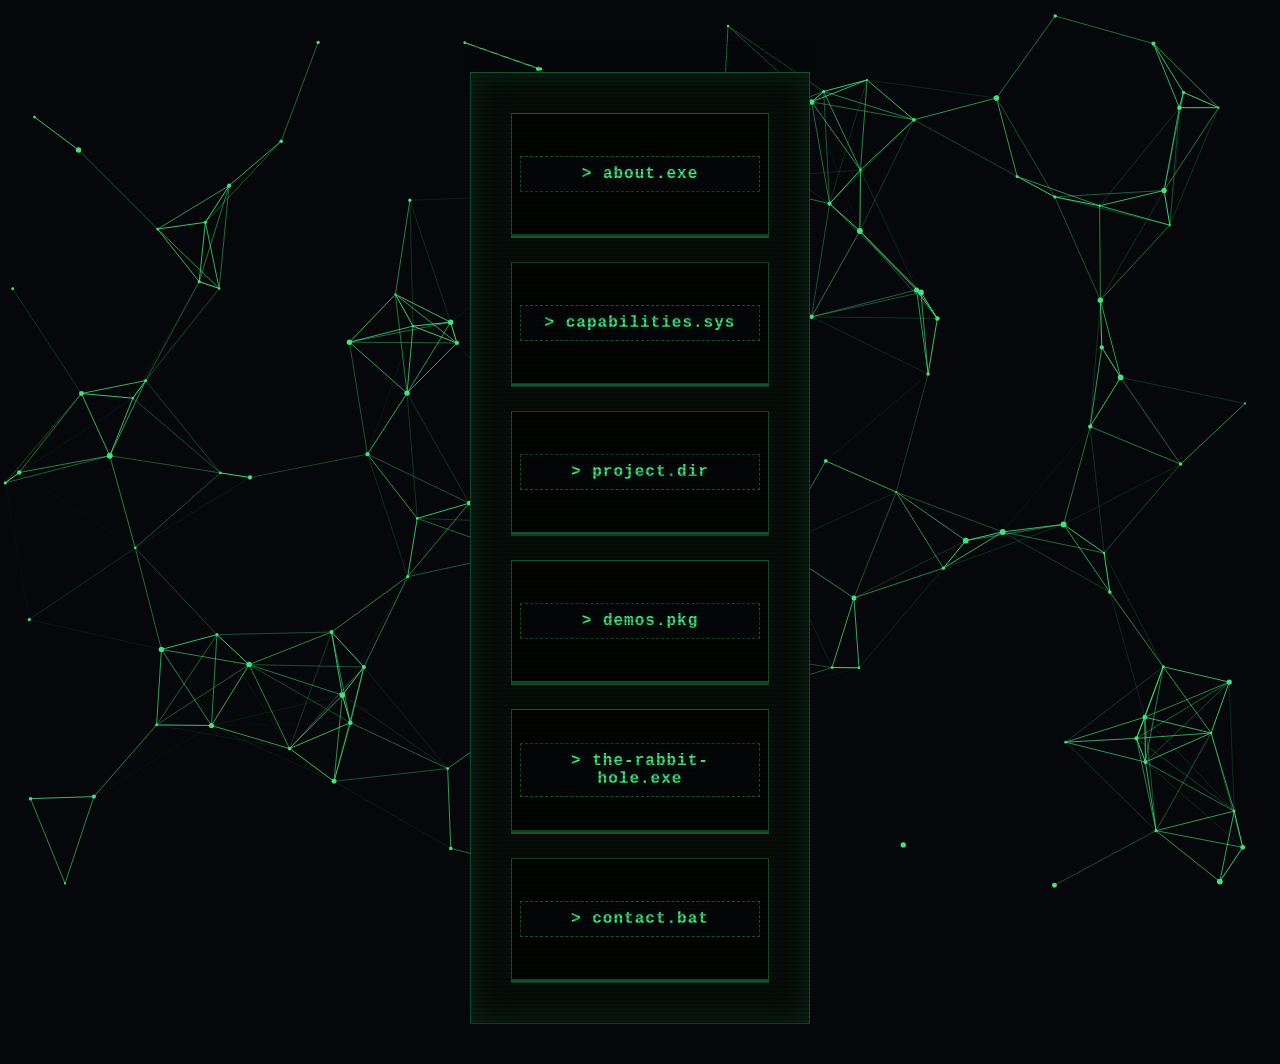
==== index.html @ 36d02bde "add demos + template bones" ====
<!doctype html>
<html lang="en">
  <head>
    <meta charset="UTF-8" />
    <meta name="viewport" content="width=device-width, initial-scale=1.0" />
    <title>2nd Nature Studios</title>
    <link rel="stylesheet" href="style.css" />
  </head>

  <body>
    <!-- ROOM 1: The Landing Page -->
    <canvas id="star-matrix"></canvas>
    <main id="landing-page">
      <section class="apothecary-cabinet" id="main-cabinet">
        <!-- Drawer 1: About -->
        <div
          class="cabinet-drawer"
          data-action="terminal"
          data-original-text="> about.exe"
        >
          <div class="brass-pull">
            <span class="terminal-label">> about.exe</span>
          </div>
        </div>

        <!-- Drawer 2: Skills -->
        <div
          class="cabinet-drawer"
          data-action="terminal"
          data-original-text="> capabilities.sys"
        >
          <div class="brass-pull">
            <span class="terminal-label">> capabilities.sys</span>
          </div>
        </div>

        <!-- Drawer 3: Projects -->
        <div
          class="cabinet-drawer"
          data-action="terminal"
          data-original-text="> projects.dir"
        >
          <div class="brass-pull">
            <span class="terminal-label">> project.dir</span>
          </div>
        </div>

        <!-- Drawer 4: Demos & Templates -->
         <div
          class="cabinet-drawer"
          data-action="terminal"
          data-original-text="> demos.pkg"
        >
          <div class="brass-pull">
            <span class="terminal-label">> demos.pkg</span>
          </div>
        </div>


        <!-- Drawer 5: TRH -->
        <div
          class="cabinet-drawer"
          data-action="enter-hole"
          data-original-text="> the-rabbit-hole.exe"
        >
          <div class="brass-pull">
            <span class="terminal-label">> the-rabbit-hole.exe</span>
          </div>
        </div>

        <!-- Drawer 6: Contact & Resume -->
        <div
          class="cabinet-drawer"
          data-action="terminal"
          data-original-text="> contact.bat"
        >
          <div class="brass-pull">
            <span class="terminal-label">> contact.bat</span>
          </div>
        </div>
      </section>

      <section id="terminal-display" class="hidden">
        <div class="terminal-header">
          <span id="terminal-title">_</span>
          <button id="close-terminal" class="util-btn">✕ Close</button>
        </div>
        <div class="terminal-body" id="terminal-content"></div>
      </section>
    </main>

    <!-- ROOM 2: TRH -->
   <div id="rabbit-hole-app" class="hidden">
  <div class="container">

    <header>
      <h1>The Rabbit Hole</h1>
      <p>Documenting descents into the known and unknown.</p>
      <div class="file-controls">
        <button id="sort-btn" class="util-btn">Sort: Newest First</button>
        <button id="exit-hole-btn" class="util-btn" style="margin-left: 1rem"><< Return to Nature</button>
      </div>
    </header>

    <hr class="dotted-line" />
    <div id="top-tags-container" class="top-tags-wrapper"></div>

    <!-- READ-ONLY CONTROLS -->
    <section class="view-controls">
      <div class="depth-selector">
        <label for="depth">DEPTH LEVEL</label>
        <input type="range" id="depth" min="1" max="5" value="1" oninput="document.getElementById('depth-display').innerText = this.value" />
        <span id="depth-display" style="color: var(--accent); font-weight: bold">1</span>
      </div>
    </section>

    <!-- ANECDOTE SIDEBAR (SCRATCHPAD) -->
    <div id="anecdote-sidebar" class="sidebar">
      <div class="crt-image-container">
        <img src="Images/Whiterabbit.watch-copy.webp" alt="White Rabbit" class="crt-image" />
      </div>
      <div class="sidebar-header">
        <h2 id="sidebar-title">Anecdote</h2>
        <button onclick="closeSidebar()" class="close-btn">✕</button>
      </div>
      <div class="sidebar-body">
        <textarea id="sidebar-content" placeholder="Why is a raven like a writing-desk?"></textarea>
        <button id="save-anecdote-btn" class="util-btn">Save Changes</button>
      </div>
    </div>
    <div id="sidebar-overlay" onclick="closeSidebar()"></div>

    <!-- SEARCH & FILTER -->
    <div class="search-console">
      <span class="prompt-symbol">Search me</span>
      <input type="text" id="curiositySearch" placeholder="Why is a raven like a writing desk?" autocomplete="off" />
    </div>

    <section class="filter-section">
      <input type="text" id="tag-filter" placeholder="Filter by tag (e.g, physics, stars, artificial intelligence)..." />
    </section>

    <!-- OUTPUT LEDGER -->
    <section id="journal-output" class="journal-list">
      <!-- Entries render here -->
    </section>

  </div> <!-- Closes container -->
</div> <!-- Closes rabbit-hole-app -->

      <!-- The Ambient Drawer Cue -->
      <audio
        id="drawer-sound"
        src="Audio/synth-swell.mp3"
        preload="auto"
      ></audio>
      <script src="script.js"></script>
    </div>
    <script data-name="BMC-Widget" data-cfasync="false" src="https://cdnjs.buymeacoffee.com/1.0.0/widget.prod.min.js" data-id="DynamoKai" data-description="Support me on Buy me a coffee!" data-message="Using something made by me? Buy me a coffee, yeah?" data-color="#40DCA5" data-position="Right" data-x_margin="18" data-y_margin="18"></script>
  </body>
</html>
---- style.css ----
:root {
  --bg-color: #05070a; /* Pitch black obsidian */
  --card-bg: #070d0a;
  --text-primary: #4ade80; /* The classic terminal lime/phosphor green */
  --accent: #c084fc; /* Glowing neon green for headers & active links */
  --border: #14532d; /* Matrix-style dark green border */
  --glow: rgba(74, 222, 128, 0.25);
}

body {
  background-color: var(--bg-color);
  color: var(--text-primary);
  font-family: "Courier New", Courier, monospace;
  text-shadow: 0 0 2px var(--glow);
  display: flex;
  justify-content: center;
  padding: 2rem;
}

.container {
  max-width: 900px;
  width: 100%;
  background-color: #022c22;
  border: 1px solid var(--border);
  box-shadow: 0 0 20px rgba(20, 83, 45, 0.2);
  padding: 1.5rem;
  border-radius: 4px;
}

/* Make the inputs look like a terminal */
input,
textarea {
  background: #020402;
  border: 1px solid var(--border);
  border-left: 4px solid var(--border); /*   Drawer edge look  */
  color: var(--text-primary);
  padding: 0.85rem;
  /* border-radius: 2px;   MIGHT NOT NEED THIS */
  font-family: inherit;
  outline: none;
  transition: all 0.3s;
}

input:focus,
textarea:focus {
  border-color: var(--accent);
  border-left-color: var(--accent);
  box-shadow: 0 0 10px rgba(192, 132, 252, 0.2);
  /* box-shadow: 0 0 8px var(--glow); previous box shadow */
}

header {
  text-align: center;
  margin-bottom: 2.5rem;
  border-bottom: 2px dashed var(--border);
  padding-bottom: 1.5rem;
}

h1 {
  color: var(--text-primary);
  letter-spacing: 2px;
  text-transform: uppercase;
  text-shadow: 0 0 8px var(--text-primary);
}

h1::after {
  content: "_"; /* Unicode for a solid block cursor, use "_" if you want underscore instead \2588 */
  color: var(--accent);
  margin-left: 8px;
  animation: blink 1s step-end infinite;
  text-shadow: 0 0 8px var(--accent);
}

@keyframes blink {
  0%,
  100% {
    opacity: 1;
  }
  50% {
    opacity: 0;
  }
}

header p {
  color: #64748b;
  font-style: italic;

  /* Data Entry Cabinet */
}
.entry-form {
  display: flex;
  flex-direction: column;
  gap: 1.5rem;
  background: var(--card-bg);
  padding: 2.5rem;
  /* border-radius: 8px; MIGHT NOT NEED THIS */
  border: 1px solid var(--border);
  box-shadow: inset 0 0 20px rgba(20, 83, 45, 0.3); /*  INNER DEPTH  */
}

button {
  background: transparent;
  color: var(--text-primary);
  border: 1px solid var(--text-primary);
  padding: 0.75rem;
  font-weight: bold;
  cursor: pointer;
  /* border-radius: 2px; MAY NOT NEED THIS*/
  text-transform: uppercase;
  letter-spacing: 1px;
  transition: all 0.2s;
}

button:hover {
  background: var(--text-primary);
  color: var(--bg-color);
  box-shadow: 0 0 15px var(--glow);
}

/* DEPTH SLIDER STYLING */
.depth-selector {
  display: flex;
  align-items: center;
  gap: 1rem;
  padding: 0.5rem 0;
}

.depth-selector label {
  color: #64748b;
  font-size: 0.8rem;
  letter-spacing: 1px;
}

#depth {
  accent-color: var(--accent);
  flex-grow: 1;
  cursor: pointer;
}

/* Container for the search terminal */
.search-console {
  background-color: #0c0c0c;
  border: 2px solid #33ff00;
  padding: 12px;
  font-family: "Courier New", Courier, monospace;
  display: flex;
  align-items: center;
  box-shadow: 0 0 10px rgba(51, 255, 0, 0.2);
  margin-bottom: 20px;

  /* Subtle CRT Flicker */
  animation: crt-flicker 0.15s infinite alternate;
}

/* The terminal prompt text */
.prompt-symbol {
  color: #33ff00;
  margin-right: 10px;
  font-weight: bold;
}

/* The ACTUAL search input field */
#curiositySearch {
  background: transparent;
  border: none;
  color: #33ff00;
  font-family: inherit;
  font-size: 1rem;
  outline: none;
  flex-grow: 1;
}

/* Styling the placeholder text */
#curiositySearch::placeholder {
  color: #1a8000;
  opacity: 0.2;
}

/*keyframes for the flicker effect */
@keyframes crt-flicker {
  0% {
    opacity: 0.95;
  }
  100% {
    opacity: 1;
  }
}

/* Terminal Search Highlight */
.search-highlight {
  background-color: #33ff00; /* Neon green background */
  color: #0c0c0c; /* Dark text */
  border-radius: 2px;
  padding: 0 2px;
  box-shadow: 0 0 5px #33ff00; /* Subtle glowing edge */
  font-weight: bold;
}

/*            RENDERED JOURNAL ENTRIES (THE ARCHIVES)          */
.journal-entry {
  background: var(--card-bg);
  padding: 1.5rem;
  margin-top: 1.5rem;
  border: 1px solid var(--border);
  border-top: 2px solid var(--accent);
  position: relative;
  /* border-radius: 4px; LEAVING THIS OUT FOR NOW */
}

.journal-entry h3 {
  margin-top: 0.5rem 0;
  color: var(--text-primary);
}

.journal-entry small {
  color: #64748b;
}

.button-group {
  display: flex;
  justify-content: flex-start;
  gap: 15px;
  margin-top: 1rem;
}

.secondary-btn {
  color: #ef4444;
  border-color: #ef4444;
}

.secondary-btn:hover {
  background: #ef4444;
  color: var(--bg-color);
  box-shadow: 0 0 15px rgba(239, 68, 68, 0.4);
}

/* Container for Edit and Delete buttons */
.entry-actions {
  position: absolute;
  top: 10px;
  right: 15px;
  display: flex;
  gap: 15px;
}

/* Base style for individual actions */
.delete-btn,
.edit-btn {
  background: none;
  border: none;
  font-size: 0.8rem;
  padding: 0;
  text-transform: uppercase;
  letter-spacing: 0.5px;
}

.delete-btn {
  color: #64748b;
}

.delete-btn:hover {
  color: #ef4444;
  text-shadow: 0 0 5px #ef4444;
}

.edit-btn {
  color: var(--accent);
}

.edit-btn:hover {
  color: var(--accent);
  text-shadow: 0 0 5px var(--accent);
}

/* Style for the Utility Buttons (Tops) */
.file-controls {
  display: flex;
  justify-content: center;
  gap: 15px;
  /* margin-bottom: 1rem; MIGHT NOT USE THIS */
}

.util-btn {
  /* background: #334155;
  color: #94a3b8;
  border: none;
  cursor: pointer; MIGHT DELETE THIS LATER*/
  padding: 5px 15px;
  font-size: 0.75rem;
  border-radius: dashed;
}

.dotted-line {
  border: none;
  border-top: 2px dotted #33ff00;
  margin: 20px 0;
}

/* Tag container */
.top-tags-wrapper {
  display: flex;
  gap: 10px; /* space between tags */
  margin-bottom: 20px;
  align-items: center;
}

/* Individual tag styling */
.tag-pill.top-tag {
  background-color: #e2e8f0;
  color: #334155;
  padding: 6px 14px;
  border-radius: 20px;
  font-size: 14px;
  font-weight: 600;
  text-transform: capitalize;
  cursor: crosshair;
}

/* Tag Pill Style */
.tag-container {
  display: flex;
  flex-wrap: wrap;
  gap: 8px;
  margin: 12px 0;
}

.tag-pill {
  background: transparent;
  color: #64748b;
  border: 1px solid #64748b;
  padding: 2px 10px;
  /* border-radius: 12px; MIGHT */
  font-size: 0.7rem;
  text-transform: lowercase;
}

.filter-section {
  margin: 3rem 0 1.5rem 0;
}

#tag-filter {
  width: 100%;
  background: transparent;
  border: none;
  border-bottom: 1px dashed var(--border);
  color: var(--accent);
  font-style: italic;
  /* outline: none;
  transition: border-color 0.3s;
  padding: 0.75rem; MIGHT */
}

#tag-filter:focus {
  border-bottom-color: var(--accent);
}

/* This highlights tags that match the filter */
.tag-pill.match {
  background: var(--accent);
  color: var(--bg-color);
  border-color: var(--accent);
  box-shadow: 0 0 8px var(--accent);
}

/*         Anecdote "Curiosity" Style         */
.anecdote-link {
  color: var(--accent);
  text-decoration: none;
  border-bottom: 1px dotted var(--accent);
  cursor: help;
  transition: all 0.2s;
  text-shadow: 0 0 5px rgba(192, 132, 252, 0.5);
}

.anecdote-link:hover {
  color: #ffffff;
  background: rgba(192, 132, 252, 0.15);
}

/* Sidebar Styling */
.sidebar {
  position: fixed;
  top: 0;
  right: -450px; /* hidden */
  width: 400px;
  height: 100%;
  background: #040806;
  border-left: 2px solid var(--accent);
  box-shadow: -10px 0 30px rgba(192, 132, 252, 0.15);
  z-index: 1000;
  transition: right 0.4s cubic-bezier(0.16, 1, 0.3, 1);
  padding: 2.5rem;
  display: flex;
  flex-direction: column;
}

/* The White Rabbit */
.crt-image-container {
  position: relative;
  width: 260px;
  margin: 0 auto 1.5rem auto; /* centers the image */
  border: 1px solid var(--border);
  box-shadow: 0 0 15px var(--glow);
}

.crt-image {
  display: block;
  width: 100%;
  height: auto;
  /* grayscale strips color....Sepia + Hue Rotate forces it to neon green */
  filter: invert(1) grayscale(100%) sepia(100%) hue-rotate(80deg) saturate(200%)
    contrast(1.5);
  opacity: 0.85;
  animation: hologram-glitch 4s infinite linear;
}

/* =============================================================================
=========================HOLOGRAM GLITCH ANIMATION==============================
============================================================================= */

@keyframes hologram-glitch {
  0%,
  100% {
    opacity: 0.85;
    filter: invert(1) grayscale(100%) sepia(100%) hue-rotate(80deg)
      saturate(200%) contrast(1.5);
    transform: translate(0, 0);
  }
  34% {
    opacity: 0.85;
  }
  /* Glitch 1: Sharp opacity drop and contrast spike */
  35% {
    opacity: 0.3;
    filter: invert(1) grayscale(100%) sepia(100%) hue-rotate(80deg)
      saturate(400%) contrast(2.5);
  }
  36% {
    opacity: 0.85;
  }

  69% {
    opacity: 0.85;
  }
  /* Glitch 2: Slight physical jitter and dimming */
  70% {
    opacity: 0.5;
    transform: translate(2px, -1px);
  }
  71% {
    opacity: 0.85;
    transform: translate(0, 0);
  }

  89% {
    opacity: 0.85;
  }
  /* Glitch 3: Quick double-flicker */
  90% {
    opacity: 0.4;
  }
  91% {
    opacity: 0.85;
  }
  92% {
    opacity: 0.4;
  }
  93% {
    opacity: 0.85;
  }
}

/* The  Scanline Effect */
.crt-image-container::after {
  content: "";
  position: absolute;
  top: 0;
  left: 0;
  right: 0;
  bottom: 0;
  background: repeating-linear-gradient(
    to bottom,
    transparent 0px,
    transparent 2px,
    rgba(5, 7, 10, 0.4) 3px,
    rgba(5, 7, 10, 0.4) 4px
  );
  pointer-events: none; /* allows you to click through overlay */
}

.sidebar.active {
  right: 0;
}

.sidebar-header {
  display: flex;
  justify-content: space-between;
  align-items: center;
  margin-bottom: 2rem;
  border-bottom: 1px dashed var(--accent);
  padding-bottom: 1rem;
}

#sidebar-title {
  color: var(--accent);
  margin: 0;
  font-size: 1.2rem;
  text-transform: uppercase;
}

#sidebar-content {
  flex-grow: 1;
  background: transparent;
  border: none;
  color: var(--text-primary);
  resize: none;
  line-height: 1.6;
  width: 100%;
  height: 300px;
  margin-bottom: 1rem;
}

/* Overlay that dims background */
#sidebar-overlay {
  position: fixed;
  top: 0;
  left: 0;
  width: 100%;
  height: 100%;
  background: rgba(0, 0, 0, 0.8);
  backdrop-filter: blur(2px);
  display: none;
  z-index: 999;
}

#sidebar-overlay.active {
  display: block;
}

.close-btn {
  border: none;
  font-size: 1.5rem;
}

.close-btn:hover {
  background: transparent;
  color: var(--accent);
  box-shadow: none;
  text-shadow: 0 0 10px var(--accent);
}

/* Cheshire Cat Encryption */
.cheshire-text {
  color: transparent;
  text-shadow: 0 0 12px var(--accent);
  background: rgba(192, 132, 252, 0.1);
  padding: 0 5px;
  border-radius: 3px;
  cursor: crosshair;
  transition: all 0.5s ease-in-out;
  user-select: none; /*prevents accidental copying while hidden */
}

.cheshire-text:hover {
  color: var(--text-primary);
  text-shadow: 0 0 2px var(--text-primary);
  background: transparent;
  user-select: auto;
}

/* ===========================================================================
========================== MARKDOWN & TEXT FORMATTING ========================
=========================================================================== */

/* Enter key line breaks honored */
.journal-entry p {
  white-space: pre-wrap;
  line-height: 1.6;
}

/* Bold text */
.journal-entry strong {
  color: #33ff00; /* Bright terminal green babbbbbbbbbyyyyyy */
  font-weight: 900;
  text-shadow: 0 0 5px rgba(51, 255, 0, 0.4);
}

/* Italics text (*text*) */
.journal-entry em {
  color: var(--accent); /* Neon purple accent :) */
  font-style: italic;
}

/* Blockquotes / Margins (> text */
.md-quote {
  border-left: 3px solid var(--accent);
  margin: 15px;
  padding: 10px 15px;
  color: #94a3b8;
  font-style: italic;
  background: rgba(192, 132, 252, 0.05);
  border-radius: 0 4px 4px 0;
}

.hidden {
  display: none !important;
}

/*ENSURES THE MAIN APP TAKES FULL HEIGHT WHEN REVEALED */
#rabbit-hole-app {
  min-height: 100vh;
  width: 100%;
}

.apothecary-cabinet {
  display: grid;
  grid-template-columns: repeat(auto-fit, minmax(200px, 1fr));
  gap: 1.5rem;
  background: var(--card-bg);
  padding: 2.5rem;
  border: 1px solid var(--border);
  box-shadow: inset 0 0 30px rgba(20, 83, 45, 0.4);
  margin-top: 2rem;
}

.cabinet-drawer {
  background: #020402;
  border: 1px solid var(--border);
  border-bottom: 4px solid var(--border);
  height: 120px;
  display: flex;
  align-items: center;
  justify-content: center;
  cursor: pointer;
  transition: all 0.2s ease-in-out;
  animation: slideInFromLeft 2s cubic-bezier(0.16, 1, 0.3, 1) backwards;
  position: relative;
}

@keyframes slideInFromLeft {
  0% {
    transform: translateX(-80px);
    opacity: 0;
  }
  100% {
    transform: translateX(0);
    opacity: 1;
  }
}

/* staggered entry */
.cabinet-drawer:nth-child(1) {
  animation-delay: 0.2s;
}
.cabinet-drawer:nth-child(2) {
  animation-delay: 0.4s;
}
.cabinet-drawer:nth-child(3) {
  animation-delay: 0.6s;
}
.cabinet-drawer:nth-child(4) {
  animation-delay: 0.8s;
}
.cabinet-drawer:nth-child(5) {
  animation-delay: 1s;
}

.cabinet-drawer:hover {
  border-color: var(--accent);
  border-bottom-color: var(--accent);
  box-shadow: 0 0 15px var(--glow);
  transform: translateY(-2px);
}

.brass-pull {
  border: 1px dashed var(--border);
  padding: 0.5rem 1rem;
  width: 80%;
  text-align: center;
  background: rgba(5, 7, 10, 0.8);
}

.cabinet-drawer:hover .brass-pull {
  border-color: var(--accent);
}

.terminal-label {
  color: var(--text-primary);
  font-weight: bold;
  letter-spacing: 1px;
  text-shadow: 0 0 5px var(--glow);
  pointer-events: none;
}

#terminal-display {
  margin-top: 2rem;
  background: var(--bg-color);
  border: 2px solid var(--accent);
  padding: 2rem;
  box-shadow: 0 0 20px rgba(192, 132, 252, 0.2);
  animation: crt-flicker 0.15s infinite alternate;
}

.terminal-header {
  display: flex;
  justify-content: space-between;
  border-bottom: 1px dashed var(--accent);
  padding-bottom: 1rem;
  margin-bottom: 1.5rem;
  color: var(--accent);
}

#landing-page::before {
  content: " ";
  display: block;
  position: absolute;
  top: 0;
  left: 0;
  bottom: 0;
  right: 0;
  background: linear-gradient(rgba(18, 16, 16, 0) 50%, rgba(0, 0, 0, 0.25) 50%);
  background-size: 100% 4px;
  z-index: 100;
  pointer-events: none; /* CRUCIAL: allows the user to click the drawers underneath */
}

/* flickering screen */
@keyframes crt-flicker {
  0% {
    opacity: 0.95;
  }
  100% {
    opacity: 1;
  }
}

#landing-page {
  animation: crt-flicker 0.15s infinite alternate;
  position: relative;
}

/* THE WANDERING WHITE RABBIT */
.rabbit-glitch {
  width: 150px;
  opacity: 0.8;
  filter: sepia(1) hue-rotate(90deg) contrast(1.5);
  display: block;
  margin: 1rem auto;
  /* 8-second smooth sweep from left to right and back */
  animation: sweep-side-to-side 5s ease-in-out infinite;
  /* animation: glitch-anim 2s infinite; */
}

@keyframes sweep-side-to-side {
  0% {
    transform: translateX(-150px);
  }
  50% {
    transform: translateX(150px);
  }
  100% {
    transform: translateX(-150px);
  }
}

/* @keyframes glitch-anim {
  0% {
    transform: translate(0);
  }
  20% {
    transform: translate(-2px, 2px);
  }
  40% {
    transform: translate(-2px, -2px);
  }
  60% {
    transform: translate(2px, 2px);
  }
  80% {
    transform: translate(2px, -2px);
  }
  100% {
    transform: translate(0);
  }
} */

.about-container {
  text-align: left;
  line-height: 1.6;
}

/* PORTFOLIO CONTENT STYLING */
.skills-container h4 {
  color: var(--accent);
  margin-top: 1.5rem;
  margin-bottom: 0.5rem;
  letter-spacing: 1px;
}

.project-list {
  list-style-type: none;
  padding-left: 0;
}

.project-list li {
  background: rgba(20, 83, 45, 0.1);
  border-left: 2px solid var(--accent);
  padding: 1rem;
  margin-bottom: 1.5rem;
}

.contact-links {
  list-style: none;
  padding: 0;
  line-height: 2;
}

/* STAR MATRIX CANVAS */
#star-matrix {
  position: fixed;
  top: 0;
  left: 0;
  width: 100vw;
  height: 100vh;
  z-index: -1; /* this'll place the matrix to the back */
  pointer-events: none; /* leave it like this so you can click the cabs */
}

body {
  background-color: var(--bg-color); /* deep space baby! */
}

/* =========================================================================== */
/* THE RABBIT HOLE: PUBLIC READ-ONLY MODE                                      */
/* =========================================================================== */

/* Hides the main typing area and global actions buttons */
#input-container,
#save-btn,
#clear-all-btn,
#export-btn,
#import-input {
  display: none !important;
  pointer-events: none !important;
}

.edit-btn,
.delete-btn {
  display: none !important;
  pointer-events: none !important;
}

/* =========================================================================== */
/* DRAWER KINETICS & ANIMATIONS                                                */
/* =========================================================================== */

/* 1. Add the buttery transition speed to your existing drawers */
.cabinet-drawer {
  transition:
    transform 2s cubic-bezier(0.16, 1, 0.3, 1),
    opacity 0.5s ease;
}

/* 2. The clicked drawer flies off to the right */
.cabinet-drawer.is-shifted-right {
  transform: translateX(120vw);
  opacity: 0;
  pointer-events: none;
}

/* 3. The un-clicked drawers sweep away to the left */
.cabinet-drawer.is-shifted-left {
  transform: translateX(-120vw);
  opacity: 0;
  pointer-events: none;
}
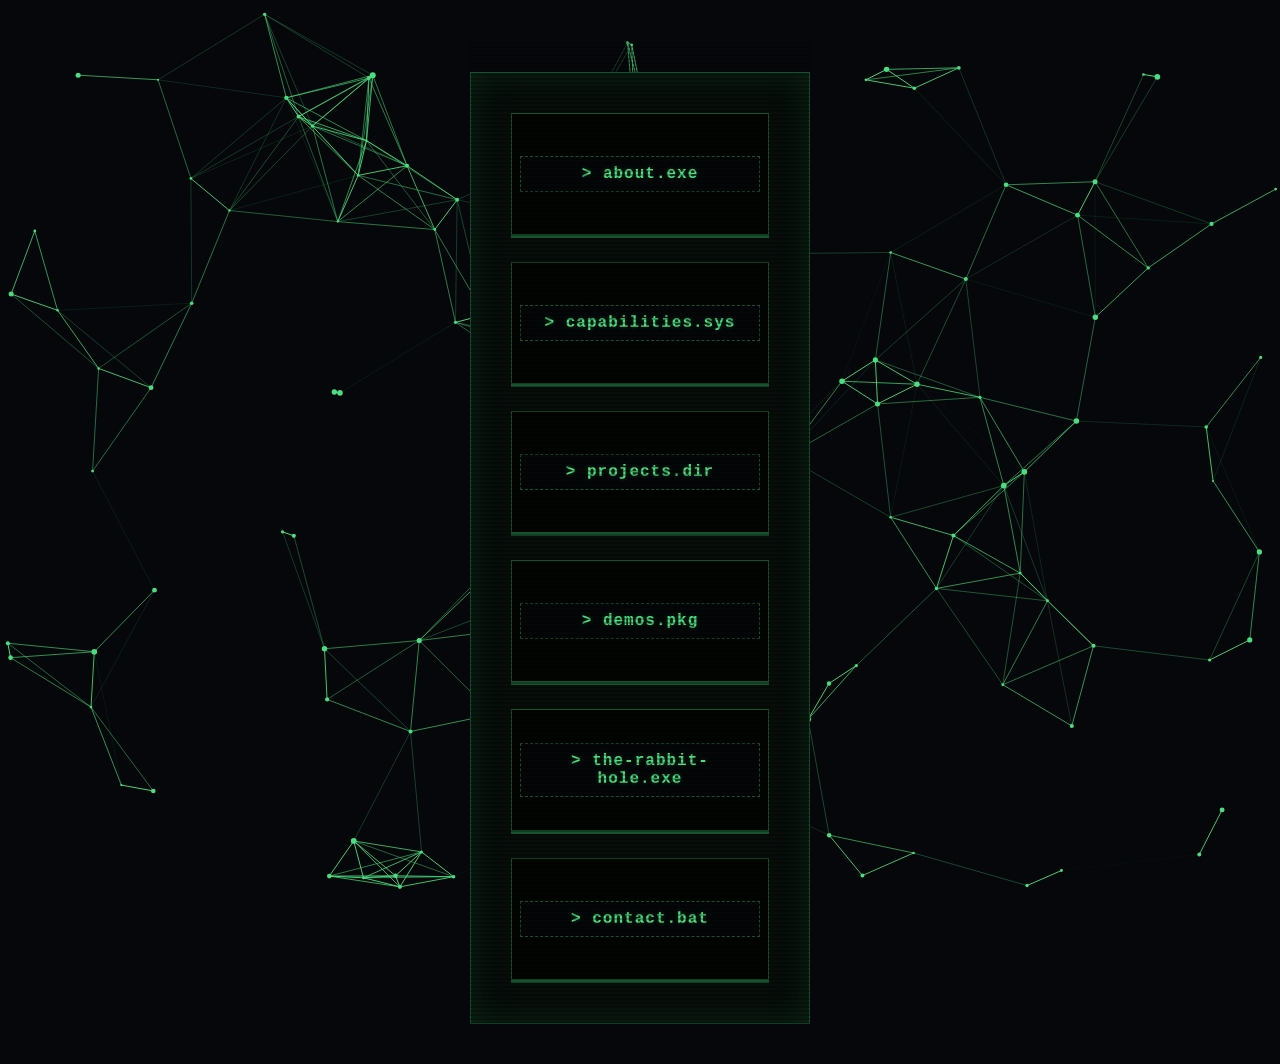
==== commit fed610d5: "add demos + template and deletion typo" ====
--- a/index.html
+++ b/index.html
@@ -41,7 +41,7 @@
           data-original-text="> projects.dir"
         >
           <div class="brass-pull">
-            <span class="terminal-label">> project.dir</span>
+            <span class="terminal-label">> projects.dir</span>
           </div>
         </div>
 
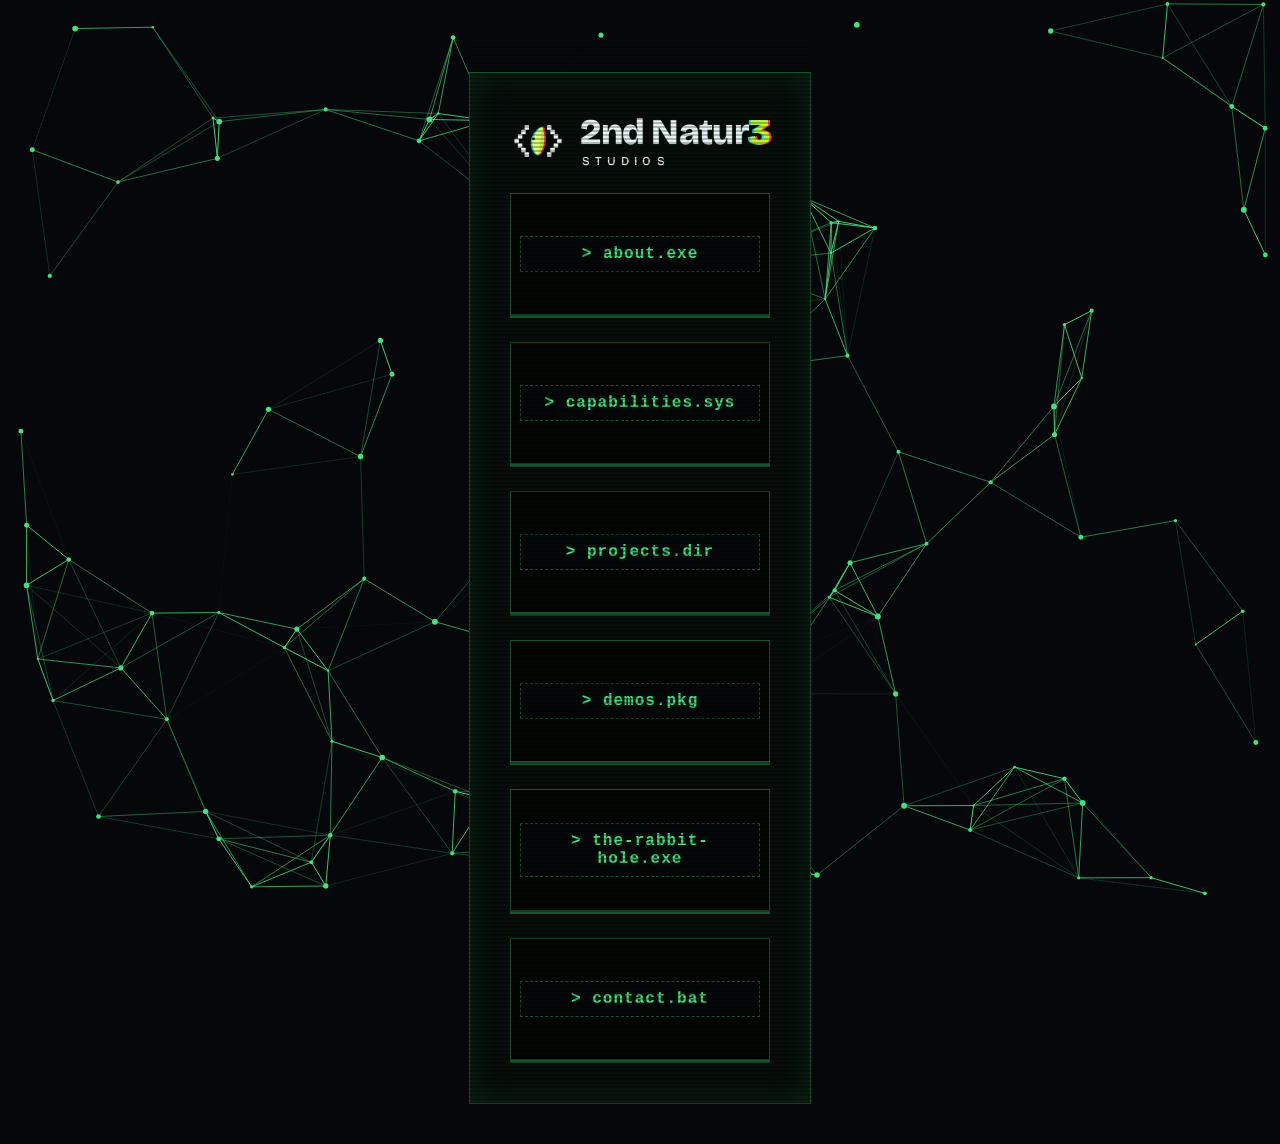
==== commit 019db310: "add icon, banner, favicon" ====
--- a/index.html
+++ b/index.html
@@ -3,7 +3,15 @@
   <head>
     <meta charset="UTF-8" />
     <meta name="viewport" content="width=device-width, initial-scale=1.0" />
-    <title>2nd Nature Studios</title>
+    <title>2nd Natur3 Studios</title>
+    <link rel="icon" href="/favicon.ico" sizes="any">
+    <link rel="icon" href="Images/logo/favicon.svg" type="image/svg+xml">
+    <link rel="apple-touch-icon" href="Images/logo/apple-touch-icon.png">
+    <link rel="manifest" href="site.webmanifest">
+    <meta name="theme-color" content="#0E1116">
+    <link rel="preconnect" href="https://fonts.googleapis.com">
+    <link rel="preconnect" href="https://fonts.gstatic.com" crossorigin>
+    <link href="https://fonts.googleapis.com/css2?family=Bricolage+Grotesque:opsz,wght@12..96,500;12..96,800&display=swap" rel="stylesheet">
     <link rel="stylesheet" href="style.css" />
   </head>
 
@@ -12,6 +20,13 @@
     <canvas id="star-matrix"></canvas>
     <main id="landing-page">
       <section class="apothecary-cabinet" id="main-cabinet">
+        <a class="brand" href="/" aria-label="2nd Natur3 Studios, home">
+    <img class="brand__mark" src="Images/logo/logo-mark-dark.svg" alt="" width="56" height="56">
+    <span class="brand__text" aria-hidden="true">
+      <span class="brand__name">2nd Natur<span class="brand__3">3</span></span>
+      <span class="brand__sub">Studios</span>
+    </span>
+  </a>
         <!-- Drawer 1: About -->
         <div
           class="cabinet-drawer"
--- a/style.css
+++ b/style.css
@@ -299,6 +299,8 @@
 /* Tag container */
 .top-tags-wrapper {
   display: flex;
+  flex-wrap: wrap;
+  justify-content: center;
   gap: 10px; /* space between tags */
   margin-bottom: 20px;
   align-items: center;
@@ -314,6 +316,7 @@
   font-weight: 600;
   text-transform: capitalize;
   cursor: crosshair;
+  white-space: nowrap;
 }
 
 /* Tag Pill Style */
@@ -381,17 +384,29 @@
 .sidebar {
   position: fixed;
   top: 0;
-  right: -450px; /* hidden */
-  width: 400px;
+  right: 0;
+  box-sizing: border-box;
+  width: min(400px, 100vw);
   height: 100%;
+  height: 100dvh;
   background: #040806;
   border-left: 2px solid var(--accent);
   box-shadow: -10px 0 30px rgba(192, 132, 252, 0.15);
   z-index: 1000;
-  transition: right 0.4s cubic-bezier(0.16, 1, 0.3, 1);
+  transform: translateX(100%);
+  transition:
+    transform 0.4s cubic-bezier(0.16, 1, 0.3, 1),
+    visibility 0.4s;
+  visibility: hidden;
   padding: 2.5rem;
   display: flex;
   flex-direction: column;
+  overflow-y: auto;
+}
+
+.sidebar.active {
+  transform: translateX(0);
+  visibility: visible;
 }
 
 /* The White Rabbit */
@@ -488,10 +503,6 @@
   pointer-events: none; /* allows you to click through overlay */
 }
 
-.sidebar.active {
-  right: 0;
-}
-
 .sidebar-header {
   display: flex;
   justify-content: space-between;
@@ -874,3 +885,271 @@
   opacity: 0;
   pointer-events: none;
 }
+
+/* =========================================================================== */
+/* DEMO DRAWER: TEMPLATE CATALOG                                               */
+/* =========================================================================== */
+.cabinet-drawer:nth-child(6) {
+  animation-delay: 1.2s;
+}
+
+.template-grid {
+  list-style: none;
+  padding: 0;
+  margin: 1.5rem 0 0;
+  display: grid;
+  grid-template-columns: repeat(auto-fill, minmax(260px, 1fr));
+  gap: 1.5rem;
+}
+
+.template-card {
+  background: rgba(20, 83, 45, 0.1);
+  border: 1px solid var(--border);
+  border-top: 2px solid var(--accent);
+  padding: 1rem;
+  display: flex;
+  flex-direction: column;
+  gap: 0.75rem;
+  transition:
+    border-color 0.2s,
+    box-shadow 0.2s;
+}
+.template-card:hover {
+  border-color: var(--accent);
+  box-shadow: 0 0 15px rgba(192, 132, 252, 0.2);
+}
+.template-card.is-pending {
+  opacity: 0.6;
+  border-top-style: dashed;
+}
+.template-card h4 {
+  color: var(--accent);
+  margin: 0;
+  letter-spacing: 1px;
+}
+.template-card p {
+  margin: 0;
+  line-height: 1.5;
+  font-size: 0.9rem;
+}
+
+.template-preview {
+  position: relative;
+  aspect-ratio: 16 / 10;
+  overflow: hidden;
+  border: 1px solid var(--border);
+}
+.template-preview img {
+  width: 100%;
+  height: 100%;
+  object-fit: cover;
+  display: block;
+}
+.template-preview::after {
+  content: "";
+  position: absolute;
+  inset: 0;
+  background: repeating-linear-gradient(
+    to bottom,
+    transparent 0px,
+    transparent 2px,
+    rgba(5, 7, 10, 0.4) 3px,
+    rgba(5, 7, 10, 0.4) 4px
+  );
+  pointer-events: none;
+}
+
+.template-actions {
+  display: flex;
+  flex-wrap: wrap;
+  gap: 0.75rem;
+  margin-top: auto;
+}
+
+.template-btn {
+  display: inline-flex;
+  align-items: center;
+  gap: 0.5rem;
+  color: var(--text-primary);
+  border: 1px solid var(--text-primary);
+  padding: 5px 15px;
+  font-size: 0.75rem;
+  font-weight: bold;
+  text-decoration: none;
+  text-transform: uppercase;
+  letter-spacing: 1px;
+  transition: all 0.2s;
+}
+.template-btn:hover {
+  background: var(--text-primary);
+  color: var(--bg-color);
+  box-shadow: 0 0 15px var(--glow);
+}
+.template-buy {
+  color: var(--accent);
+  border-color: var(--accent);
+}
+.template-buy:hover {
+  background: var(--accent);
+  color: var(--bg-color);
+  box-shadow: 0 0 15px rgba(192, 132, 252, 0.4);
+}
+.template-status {
+  color: #64748b;
+  font-size: 0.75rem;
+  letter-spacing: 1px;
+}
+
+/* =========================================================================== */
+/* MOBILE: ANECDOTE SIDEBAR                                                    */
+/* =========================================================================== */
+@media (max-width: 600px) {
+  .sidebar {
+    width: 100vw;
+    border-left: none;
+    border-top: 2px solid var(--accent);
+    padding: 1.25rem;
+  }
+
+  .crt-image-container {
+    width: 55%;
+    max-width: 200px;
+    margin-bottom: 1rem;
+  }
+  .sidebar-header {
+    margin-bottom: 1rem;
+    gap: 1rem;
+  }
+
+  #sidebar-title {
+    font-size: 1rem;
+    overflow-wrap: anywhere;
+  }
+
+  #sidebar-content {
+    height: auto;
+    min-height: 150px;
+    flex: 1;
+    font-size: 16px; /* stops iOS Safari from auto-zooming on tap */
+  }
+
+  .close-btn {
+    flex-shrink: 0;
+  }
+
+  .tag-pill.top-tag {
+    font-size: 12px;
+    padding: 4px 10px;
+  }
+}
+
+/* 2nd Natur3 Studios — logo banner */
+:root {
+  --n3-ink: #e8f1f2;
+  --n3-accent: #c6f432;
+  --n3-cyan: #2de2e6;
+  --n3-magenta: #ff3b6b;
+  --n3-bg: #0e1116;
+}
+
+.brand {
+  display: inline-flex;
+  align-items: center;
+  gap: 0.9rem;
+  color: var(--n3-ink);
+  text-decoration: none;
+  font-family: "Bricolage Grotesque", "Trebuchet MS", sans-serif;
+}
+
+.brand__mark {
+  width: 3.5rem;
+  height: 3.5rem;
+  flex-shrink: 0;
+}
+
+.brand__text {
+  display: flex;
+  flex-direction: column;
+  gap: 0.3rem;
+}
+
+.brand__name {
+  font-size: 2.25rem;
+  font-weight: 800;
+  letter-spacing: -0.02em;
+  line-height: 1;
+}
+
+.brand__3 {
+  display: inline-block;
+  color: var(--n3-accent);
+  text-shadow:
+    -2px 0 var(--n3-cyan),
+    2px 0 var(--n3-magenta);
+}
+
+.brand__sub {
+  font-size: 0.75rem;
+  font-weight: 500;
+  letter-spacing: 0.42em;
+  text-transform: uppercase;
+  line-height: 1;
+  padding-left: 2px;
+}
+
+/* A quick glitch on hover/focus only, skipped for reduced-motion users */
+@media (prefers-reduced-motion: no-preference) {
+  .brand:hover .brand__3,
+  .brand:focus-visible .brand__3 {
+    animation: n3-glitch 360ms steps(2) 1;
+  }
+}
+
+@keyframes n3-glitch {
+  0% {
+    transform: translate(0, 0);
+    text-shadow:
+      -2px 0 var(--n3-cyan),
+      2px 0 var(--n3-magenta);
+  }
+  33% {
+    transform: translate(-2px, 1px);
+    text-shadow:
+      -5px 0 var(--n3-cyan),
+      4px 0 var(--n3-magenta);
+  }
+  66% {
+    transform: translate(2px, -1px);
+    text-shadow:
+      4px 0 var(--n3-cyan),
+      -5px 0 var(--n3-magenta);
+  }
+  100% {
+    transform: translate(0, 0);
+    text-shadow:
+      -2px 0 var(--n3-cyan),
+      2px 0 var(--n3-magenta);
+  }
+}
+
+.brand:focus-visible {
+  outline: 2px solid var(--n3-accent);
+  outline-offset: 6px;
+  border-radius: 4px;
+}
+
+@media (max-width: 520px) {
+  .brand {
+    gap: 0.6rem;
+  }
+  .brand__mark {
+    width: 2.5rem;
+    height: 2.5rem;
+  }
+  .brand__name {
+    font-size: 1.6rem;
+  }
+  .brand__sub {
+    font-size: 0.6rem;
+  }
+}
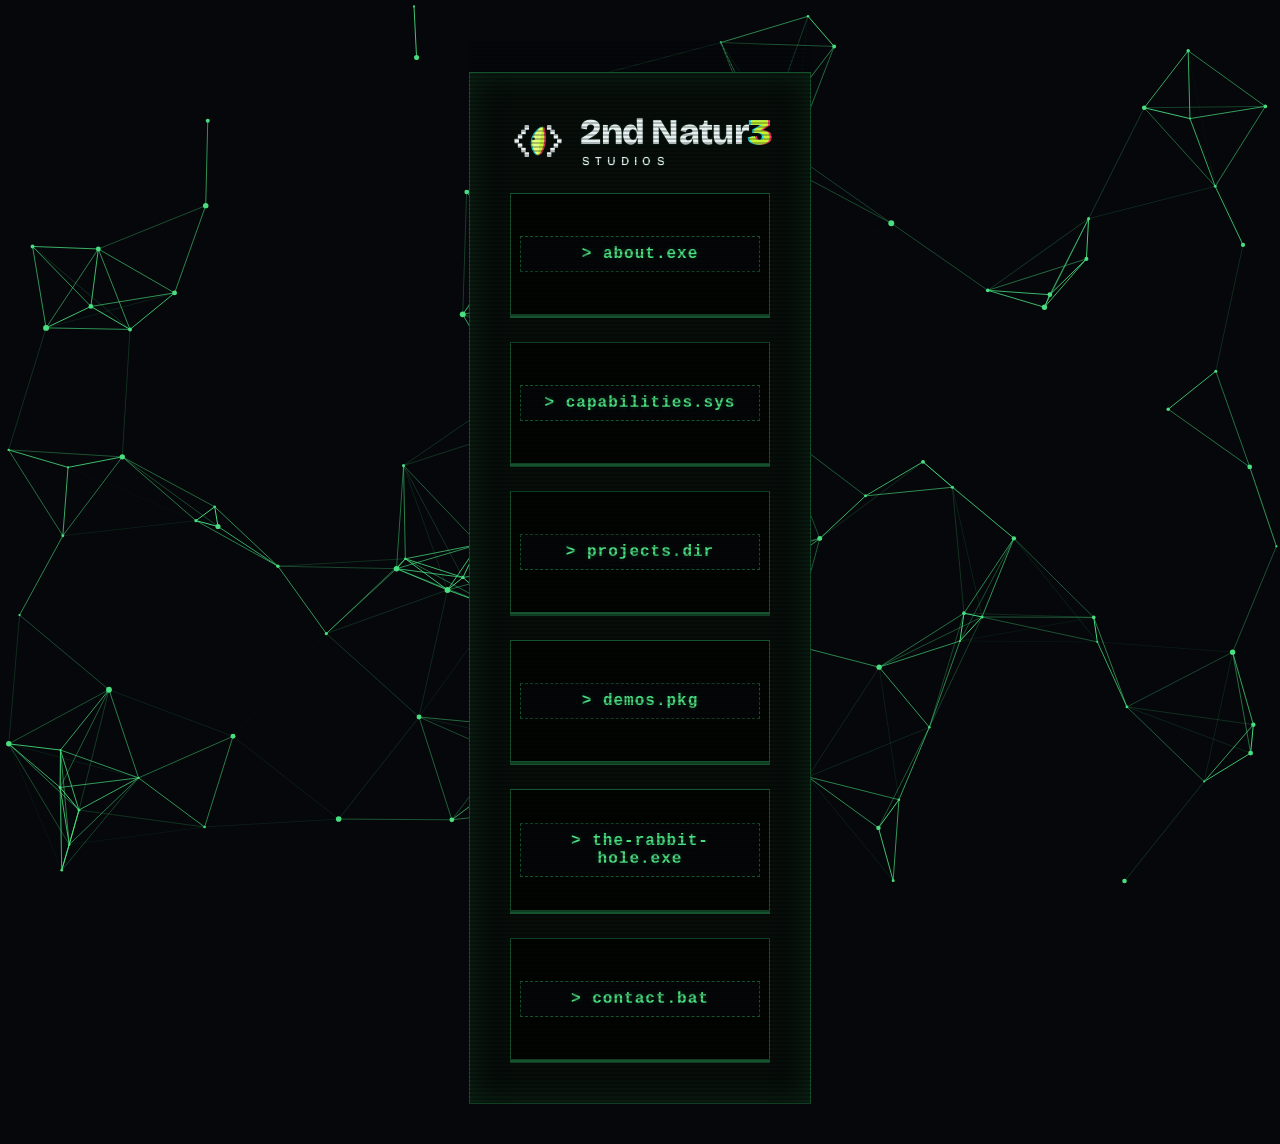
==== commit 8c050e66: "add social card/meta" ====
--- a/index.html
+++ b/index.html
@@ -4,14 +4,34 @@
     <meta charset="UTF-8" />
     <meta name="viewport" content="width=device-width, initial-scale=1.0" />
     <title>2nd Natur3 Studios</title>
-    <link rel="icon" href="/favicon.ico" sizes="any">
-    <link rel="icon" href="Images/logo/favicon.svg" type="image/svg+xml">
-    <link rel="apple-touch-icon" href="Images/logo/apple-touch-icon.png">
-    <link rel="manifest" href="site.webmanifest">
-    <meta name="theme-color" content="#0E1116">
-    <link rel="preconnect" href="https://fonts.googleapis.com">
-    <link rel="preconnect" href="https://fonts.gstatic.com" crossorigin>
-    <link href="https://fonts.googleapis.com/css2?family=Bricolage+Grotesque:opsz,wght@12..96,500;12..96,800&display=swap" rel="stylesheet">
+    <link rel="icon" href="/favicon.ico" sizes="any" />
+    <link rel="icon" href="Images/logo/favicon.svg" type="image/svg+xml" />
+    <link rel="apple-touch-icon" href="Images/logo/apple-touch-icon.png" />
+    <link rel="manifest" href="site.webmanifest" />
+    <meta name="theme-color" content="#0E1116" />
+    <meta
+      name="description"
+      content="2nd Natur3 Studios — web design and development."
+    />
+    <meta property="og:type" content="website" />
+    <meta property="og:site_name" content="2nd Natur3 Studios" />
+    <meta property="og:title" content="2nd Natur3 Studios" />
+    <meta property="og:description" content="Web design and development." />
+    <meta property="og:url" content="https://2ndnatur3studios.com/" />
+    <meta
+      property="og:image"
+      content="https://2ndnatur3studios.com/Images/og-image.png"
+    />
+    <meta property="og:image:width" content="1200" />
+    <meta property="og:image:height" content="630" />
+    <meta property="og:image:alt" content="2nd Natur3 Studios logo" />
+    <meta name="twitter:card" content="summary_large_image" />
+    <link rel="preconnect" href="https://fonts.googleapis.com" />
+    <link rel="preconnect" href="https://fonts.gstatic.com" crossorigin />
+    <link
+      href="https://fonts.googleapis.com/css2?family=Bricolage+Grotesque:opsz,wght@12..96,500;12..96,800&display=swap"
+      rel="stylesheet"
+    />
     <link rel="stylesheet" href="style.css" />
   </head>
 
@@ -21,12 +41,20 @@
     <main id="landing-page">
       <section class="apothecary-cabinet" id="main-cabinet">
         <a class="brand" href="/" aria-label="2nd Natur3 Studios, home">
-    <img class="brand__mark" src="Images/logo/logo-mark-dark.svg" alt="" width="56" height="56">
-    <span class="brand__text" aria-hidden="true">
-      <span class="brand__name">2nd Natur<span class="brand__3">3</span></span>
-      <span class="brand__sub">Studios</span>
-    </span>
-  </a>
+          <img
+            class="brand__mark"
+            src="Images/logo/logo-mark-dark.svg"
+            alt=""
+            width="56"
+            height="56"
+          />
+          <span class="brand__text" aria-hidden="true">
+            <span class="brand__name"
+              >2nd Natur<span class="brand__3">3</span></span
+            >
+            <span class="brand__sub">Studios</span>
+          </span>
+        </a>
         <!-- Drawer 1: About -->
         <div
           class="cabinet-drawer"
@@ -61,7 +89,7 @@
         </div>
 
         <!-- Drawer 4: Demos & Templates -->
-         <div
+        <div
           class="cabinet-drawer"
           data-action="terminal"
           data-original-text="> demos.pkg"
@@ -70,7 +98,6 @@
             <span class="terminal-label">> demos.pkg</span>
           </div>
         </div>
-
 
         <!-- Drawer 5: TRH -->
         <div
@@ -105,72 +132,116 @@
     </main>
 
     <!-- ROOM 2: TRH -->
-   <div id="rabbit-hole-app" class="hidden">
-  <div class="container">
-
-    <header>
-      <h1>The Rabbit Hole</h1>
-      <p>Documenting descents into the known and unknown.</p>
-      <div class="file-controls">
-        <button id="sort-btn" class="util-btn">Sort: Newest First</button>
-        <button id="exit-hole-btn" class="util-btn" style="margin-left: 1rem"><< Return to Nature</button>
+    <div id="rabbit-hole-app" class="hidden">
+      <div class="container">
+        <header>
+          <h1>The Rabbit Hole</h1>
+          <p>Documenting descents into the known and unknown.</p>
+          <div class="file-controls">
+            <button id="sort-btn" class="util-btn">Sort: Newest First</button>
+            <button
+              id="exit-hole-btn"
+              class="util-btn"
+              style="margin-left: 1rem"
+            >
+              << Return to Nature
+            </button>
+          </div>
+        </header>
+
+        <hr class="dotted-line" />
+        <div id="top-tags-container" class="top-tags-wrapper"></div>
+
+        <!-- READ-ONLY CONTROLS -->
+        <section class="view-controls">
+          <div class="depth-selector">
+            <label for="depth">DEPTH LEVEL</label>
+            <input
+              type="range"
+              id="depth"
+              min="1"
+              max="5"
+              value="1"
+              oninput="
+                document.getElementById('depth-display').innerText = this.value
+              "
+            />
+            <span
+              id="depth-display"
+              style="color: var(--accent); font-weight: bold"
+              >1</span
+            >
+          </div>
+        </section>
+
+        <!-- ANECDOTE SIDEBAR (SCRATCHPAD) -->
+        <div id="anecdote-sidebar" class="sidebar">
+          <div class="crt-image-container">
+            <img
+              src="Images/Whiterabbit.watch-copy.webp"
+              alt="White Rabbit"
+              class="crt-image"
+            />
+          </div>
+          <div class="sidebar-header">
+            <h2 id="sidebar-title">Anecdote</h2>
+            <button onclick="closeSidebar()" class="close-btn">✕</button>
+          </div>
+          <div class="sidebar-body">
+            <textarea
+              id="sidebar-content"
+              placeholder="Why is a raven like a writing-desk?"
+            ></textarea>
+            <button id="save-anecdote-btn" class="util-btn">
+              Save Changes
+            </button>
+          </div>
+        </div>
+        <div id="sidebar-overlay" onclick="closeSidebar()"></div>
+
+        <!-- SEARCH & FILTER -->
+        <div class="search-console">
+          <span class="prompt-symbol">Search me</span>
+          <input
+            type="text"
+            id="curiositySearch"
+            placeholder="Why is a raven like a writing desk?"
+            autocomplete="off"
+          />
+        </div>
+
+        <section class="filter-section">
+          <input
+            type="text"
+            id="tag-filter"
+            placeholder="Filter by tag (e.g, physics, stars, artificial intelligence)..."
+          />
+        </section>
+
+        <!-- OUTPUT LEDGER -->
+        <section id="journal-output" class="journal-list">
+          <!-- Entries render here -->
+        </section>
       </div>
-    </header>
-
-    <hr class="dotted-line" />
-    <div id="top-tags-container" class="top-tags-wrapper"></div>
-
-    <!-- READ-ONLY CONTROLS -->
-    <section class="view-controls">
-      <div class="depth-selector">
-        <label for="depth">DEPTH LEVEL</label>
-        <input type="range" id="depth" min="1" max="5" value="1" oninput="document.getElementById('depth-display').innerText = this.value" />
-        <span id="depth-display" style="color: var(--accent); font-weight: bold">1</span>
-      </div>
-    </section>
-
-    <!-- ANECDOTE SIDEBAR (SCRATCHPAD) -->
-    <div id="anecdote-sidebar" class="sidebar">
-      <div class="crt-image-container">
-        <img src="Images/Whiterabbit.watch-copy.webp" alt="White Rabbit" class="crt-image" />
-      </div>
-      <div class="sidebar-header">
-        <h2 id="sidebar-title">Anecdote</h2>
-        <button onclick="closeSidebar()" class="close-btn">✕</button>
-      </div>
-      <div class="sidebar-body">
-        <textarea id="sidebar-content" placeholder="Why is a raven like a writing-desk?"></textarea>
-        <button id="save-anecdote-btn" class="util-btn">Save Changes</button>
-      </div>
+      <!-- Closes container -->
     </div>
-    <div id="sidebar-overlay" onclick="closeSidebar()"></div>
-
-    <!-- SEARCH & FILTER -->
-    <div class="search-console">
-      <span class="prompt-symbol">Search me</span>
-      <input type="text" id="curiositySearch" placeholder="Why is a raven like a writing desk?" autocomplete="off" />
-    </div>
-
-    <section class="filter-section">
-      <input type="text" id="tag-filter" placeholder="Filter by tag (e.g, physics, stars, artificial intelligence)..." />
-    </section>
-
-    <!-- OUTPUT LEDGER -->
-    <section id="journal-output" class="journal-list">
-      <!-- Entries render here -->
-    </section>
-
-  </div> <!-- Closes container -->
-</div> <!-- Closes rabbit-hole-app -->
-
-      <!-- The Ambient Drawer Cue -->
-      <audio
-        id="drawer-sound"
-        src="Audio/synth-swell.mp3"
-        preload="auto"
-      ></audio>
-      <script src="script.js"></script>
-    </div>
-    <script data-name="BMC-Widget" data-cfasync="false" src="https://cdnjs.buymeacoffee.com/1.0.0/widget.prod.min.js" data-id="DynamoKai" data-description="Support me on Buy me a coffee!" data-message="Using something made by me? Buy me a coffee, yeah?" data-color="#40DCA5" data-position="Right" data-x_margin="18" data-y_margin="18"></script>
+    <!-- Closes rabbit-hole-app -->
+
+    <!-- The Ambient Drawer Cue -->
+    <audio id="drawer-sound" src="Audio/synth-swell.mp3" preload="auto"></audio>
+    <script src="script.js"></script>
+
+    <script
+      data-name="BMC-Widget"
+      data-cfasync="false"
+      src="https://cdnjs.buymeacoffee.com/1.0.0/widget.prod.min.js"
+      data-id="DynamoKai"
+      data-description="Support me on Buy me a coffee!"
+      data-message="Using something made by me? Buy me a coffee, yeah?"
+      data-color="#40DCA5"
+      data-position="Right"
+      data-x_margin="18"
+      data-y_margin="18"
+    ></script>
   </body>
 </html>
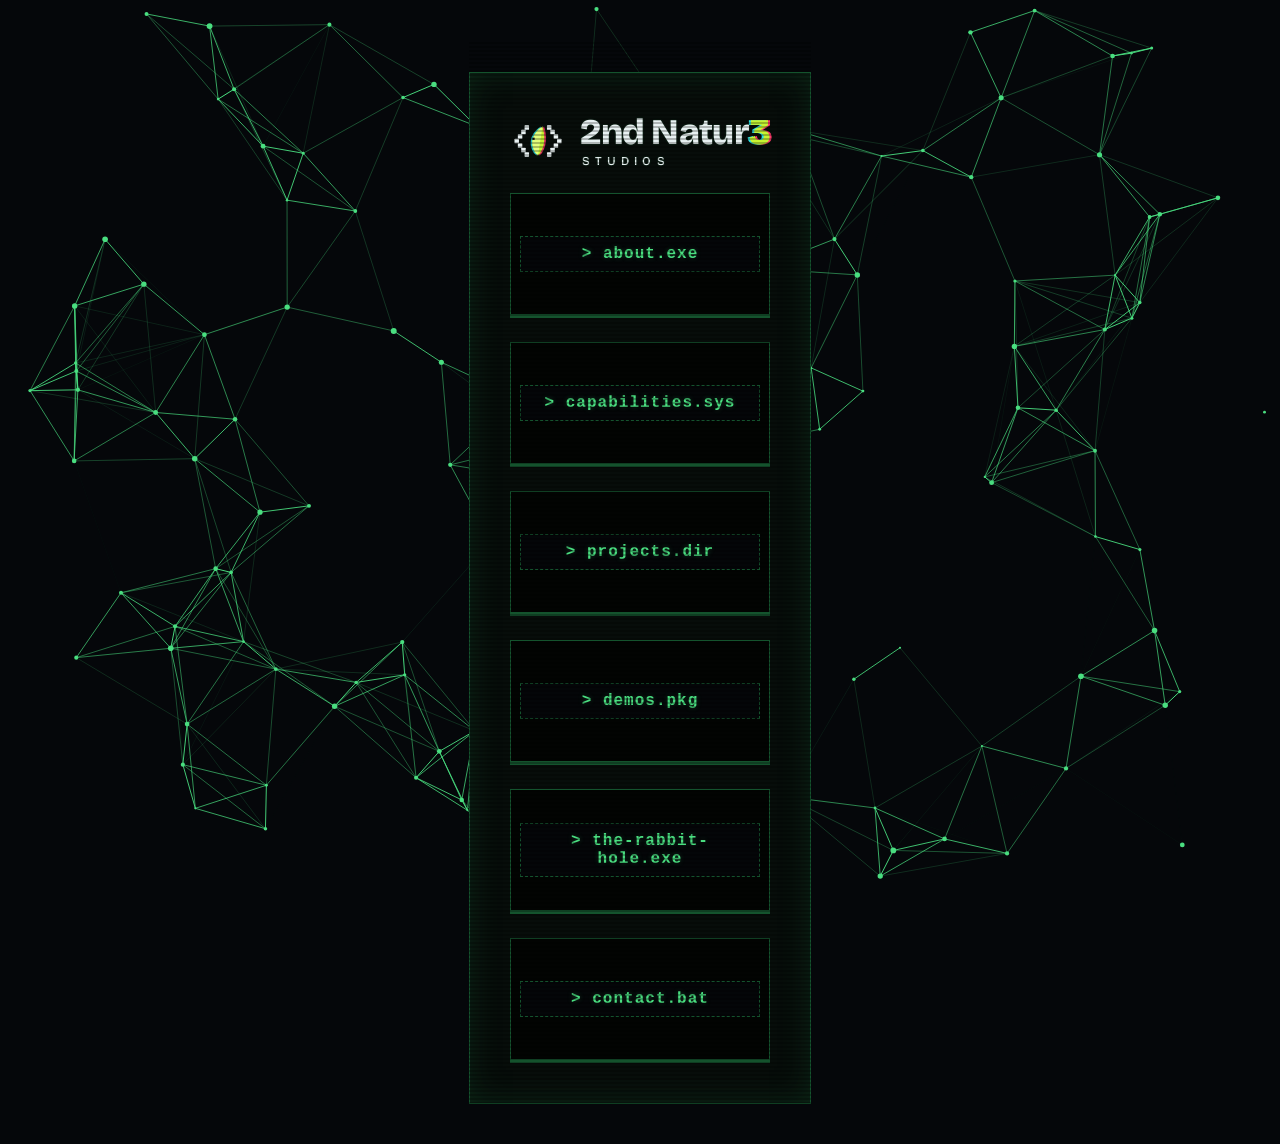
==== commit c4c8d7bf: "updated social card meta" ====
--- a/index.html
+++ b/index.html
@@ -3,7 +3,7 @@
   <head>
     <meta charset="UTF-8" />
     <meta name="viewport" content="width=device-width, initial-scale=1.0" />
-    <title>2nd Natur3 Studios</title>
+    <title>2nd Natur3 Studios | Web Design, Development &amp; Game Devs</title>
     <link rel="icon" href="/favicon.ico" sizes="any" />
     <link rel="icon" href="Images/logo/favicon.svg" type="image/svg+xml" />
     <link rel="apple-touch-icon" href="Images/logo/apple-touch-icon.png" />
@@ -11,13 +11,13 @@
     <meta name="theme-color" content="#0E1116" />
     <meta
       name="description"
-      content="2nd Natur3 Studios — web design and development."
-    />
-    <meta property="og:type" content="website" />
-    <meta property="og:site_name" content="2nd Natur3 Studios" />
-    <meta property="og:title" content="2nd Natur3 Studios" />
-    <meta property="og:description" content="Web design and development." />
-    <meta property="og:url" content="https://2ndnatur3studios.com/" />
+      content="2nd Natur3 Studios designs and builds distinctive websites and games, with thoughtful design, clean code, and a healthy dose of rabbit-hole curiosity."
+    />
+
+    <meta
+      property="og:description"
+      content="Websites and games built with rhythm, patience and play. Web design, development and game dev by 2nd Natur3 Studios."
+    />
     <meta
       property="og:image"
       content="https://2ndnatur3studios.com/Images/og-image.png"
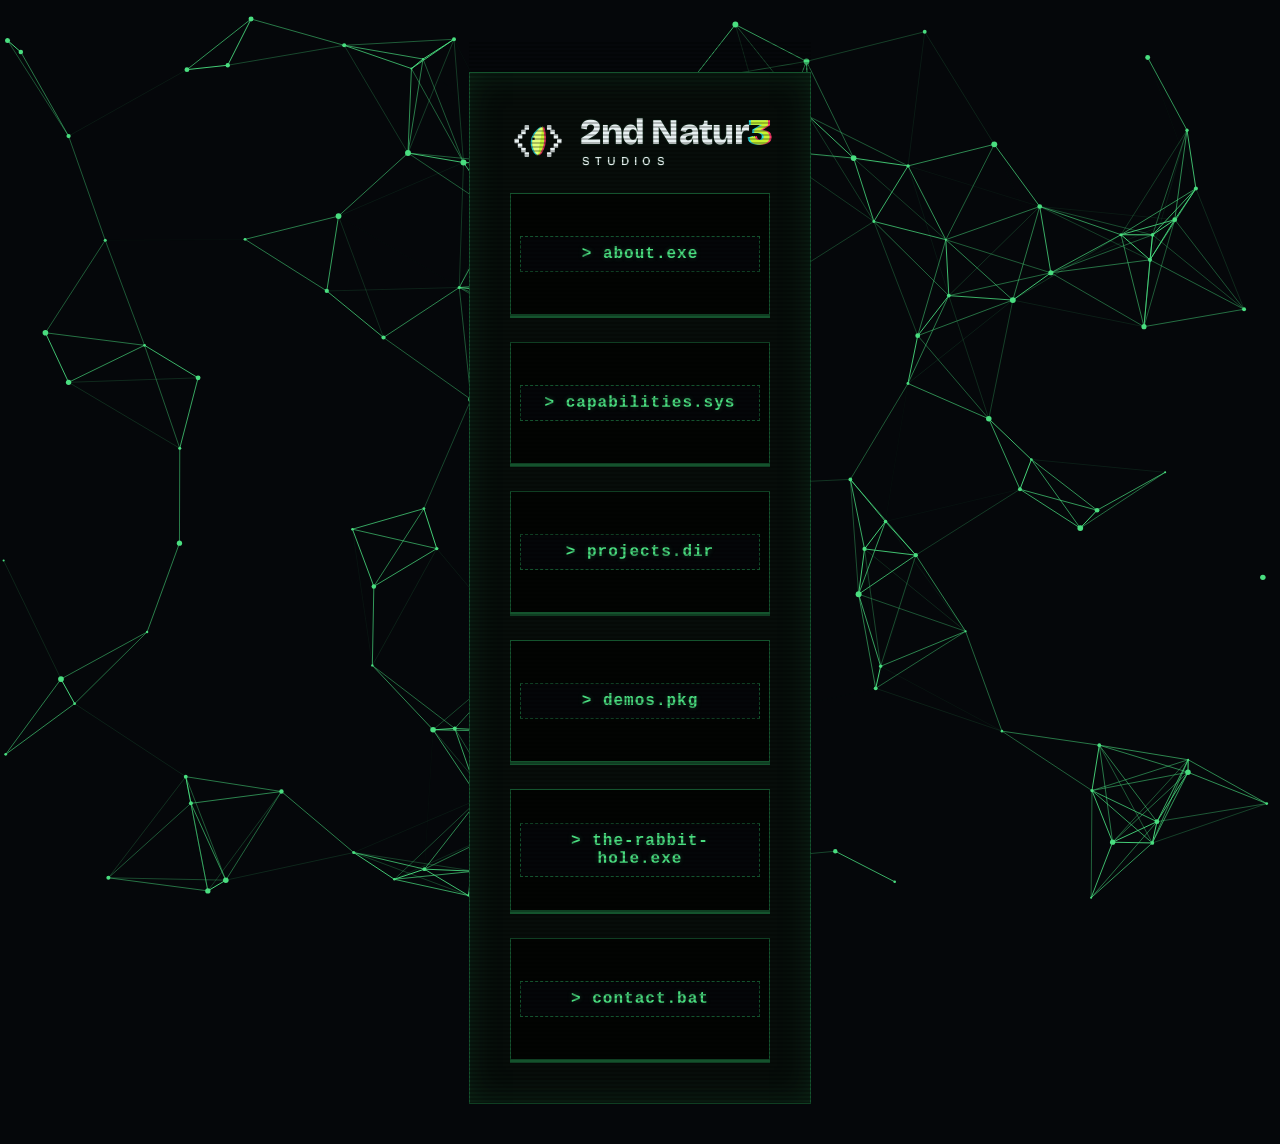
==== commit 1d639fdc: "add title to meta" ====
--- a/index.html
+++ b/index.html
@@ -13,6 +13,8 @@
       name="description"
       content="2nd Natur3 Studios designs and builds distinctive websites and games, with thoughtful design, clean code, and a healthy dose of rabbit-hole curiosity."
     />
+
+    <title>2nd Natur3 Studios | Web Design, Development &amp; Game Dev</title>
 
     <meta
       property="og:description"
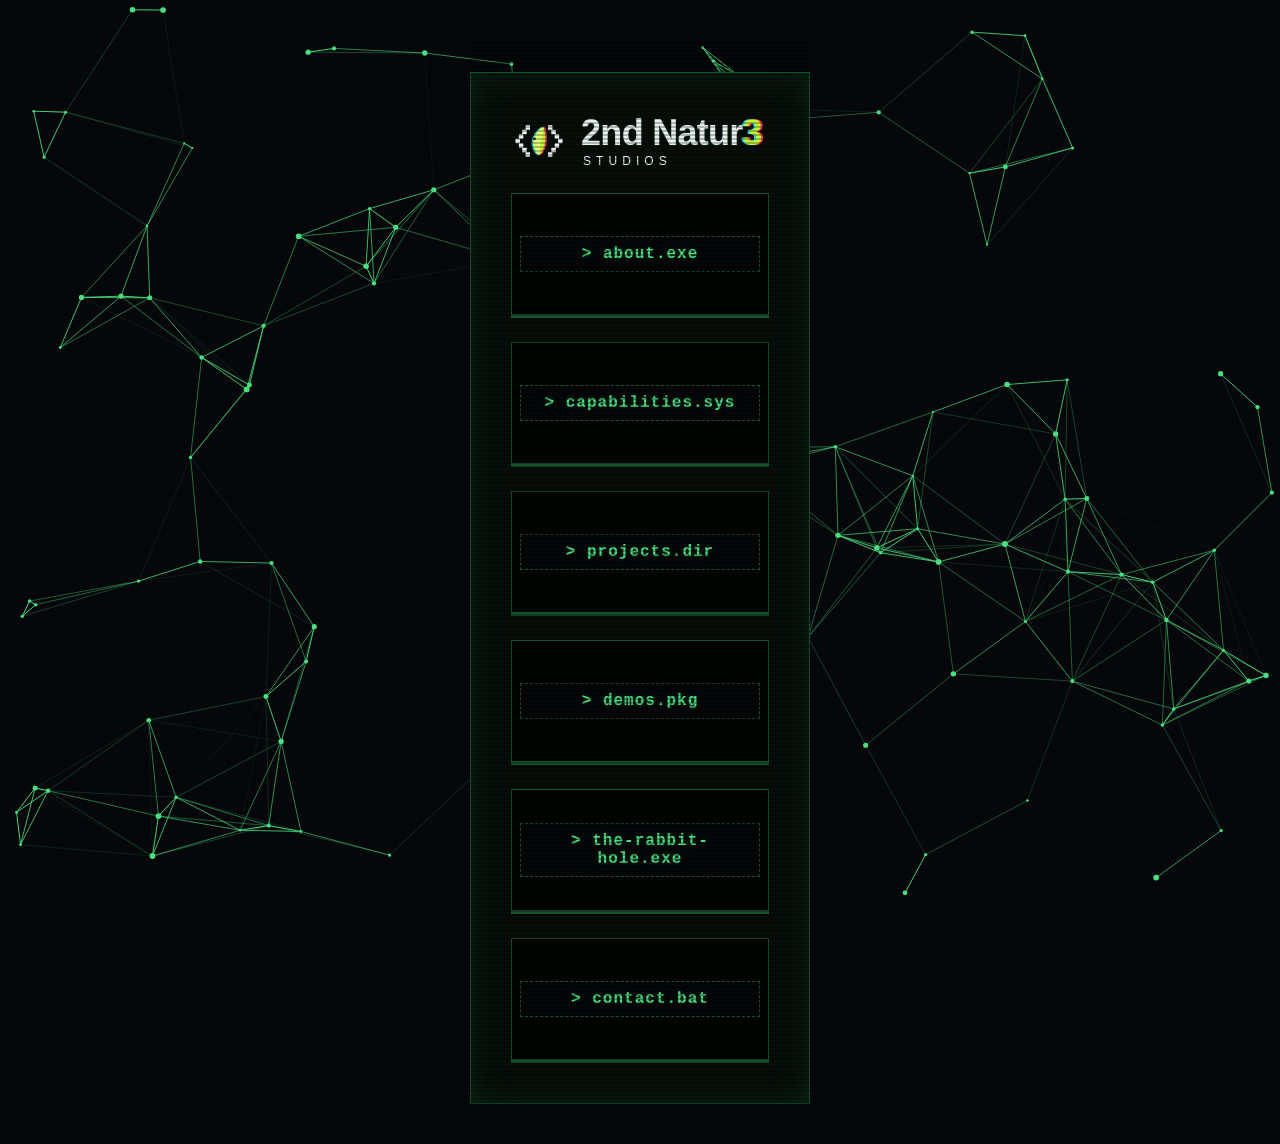
==== commit 93903c09: "update social card meta" ====
--- a/index.html
+++ b/index.html
@@ -3,7 +3,7 @@
   <head>
     <meta charset="UTF-8" />
     <meta name="viewport" content="width=device-width, initial-scale=1.0" />
-    <title>2nd Natur3 Studios | Web Design, Development &amp; Game Devs</title>
+    <title>2nd Natur3 Studios | Web Design, Development and Game Dev</title>
     <link rel="icon" href="/favicon.ico" sizes="any" />
     <link rel="icon" href="Images/logo/favicon.svg" type="image/svg+xml" />
     <link rel="apple-touch-icon" href="Images/logo/apple-touch-icon.png" />
@@ -14,12 +14,17 @@
       content="2nd Natur3 Studios designs and builds distinctive websites and games, with thoughtful design, clean code, and a healthy dose of rabbit-hole curiosity."
     />
 
-    <title>2nd Natur3 Studios | Web Design, Development &amp; Game Dev</title>
-
+    <meta property="og:type" content="website" />
+    <meta property="og:site_name" content="2nd Natur3 Studios" />
+    <meta
+      property="og:title"
+      content="2nd Natur3 Studios | Web Design, Development and Game Dev"
+    />
     <meta
       property="og:description"
       content="Websites and games built with rhythm, patience and play. Web design, development and game dev by 2nd Natur3 Studios."
     />
+    <meta property="og:url" content="https://2ndnatur3studios.com/" />
     <meta
       property="og:image"
       content="https://2ndnatur3studios.com/Images/og-image.png"
@@ -28,12 +33,6 @@
     <meta property="og:image:height" content="630" />
     <meta property="og:image:alt" content="2nd Natur3 Studios logo" />
     <meta name="twitter:card" content="summary_large_image" />
-    <link rel="preconnect" href="https://fonts.googleapis.com" />
-    <link rel="preconnect" href="https://fonts.gstatic.com" crossorigin />
-    <link
-      href="https://fonts.googleapis.com/css2?family=Bricolage+Grotesque:opsz,wght@12..96,500;12..96,800&display=swap"
-      rel="stylesheet"
-    />
     <link rel="stylesheet" href="style.css" />
   </head>
 
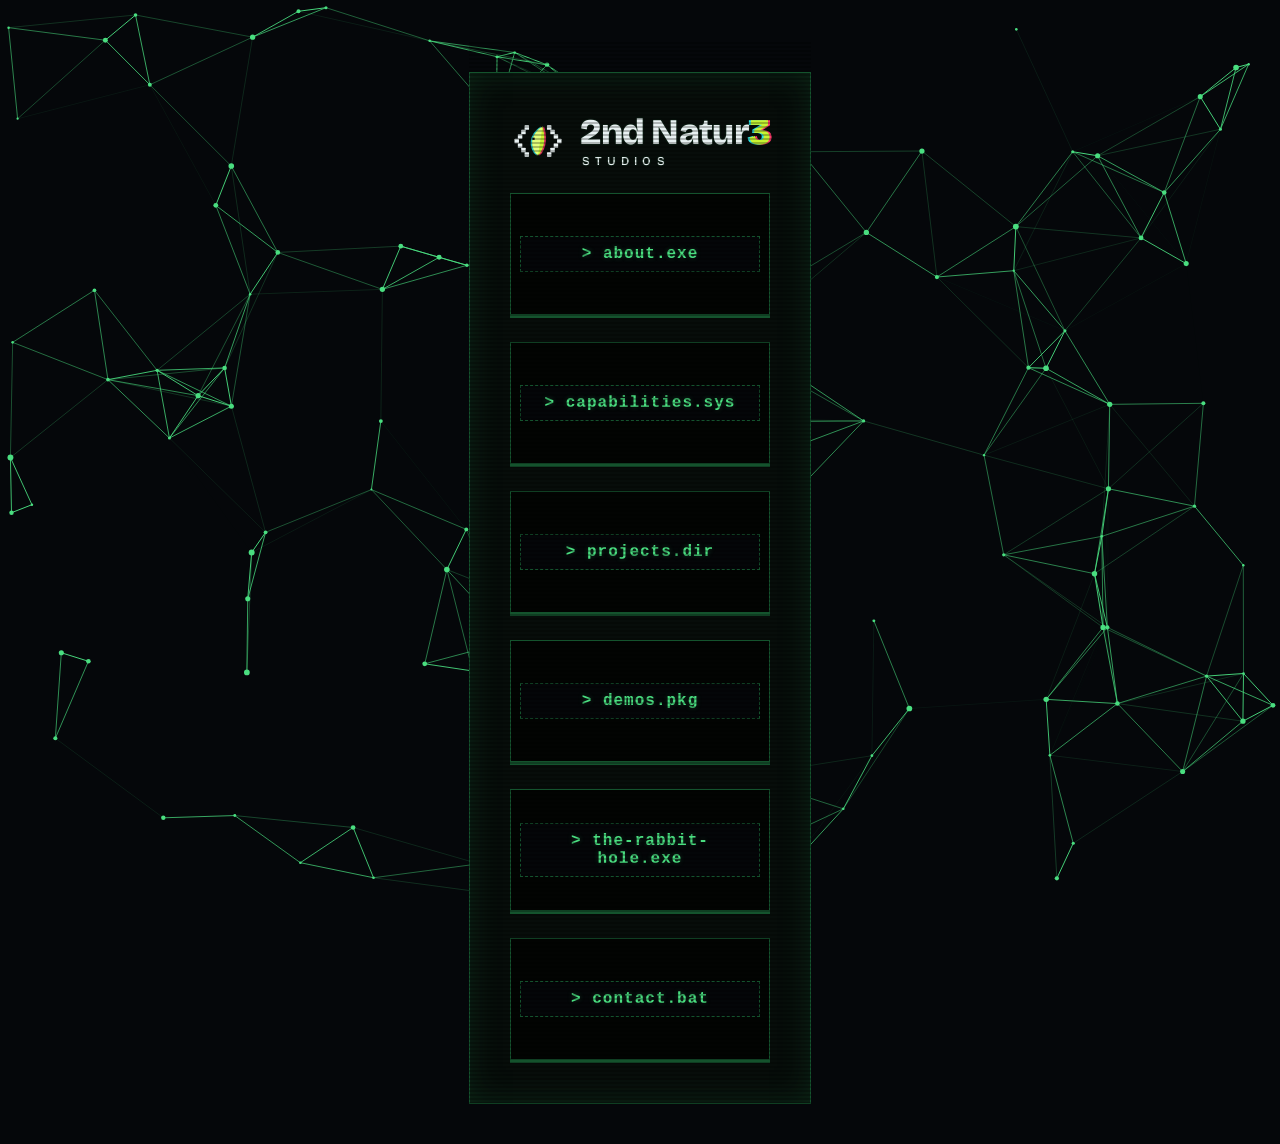
==== commit 44bee6ea: "add font and preconnect meta" ====
--- a/index.html
+++ b/index.html
@@ -33,6 +33,12 @@
     <meta property="og:image:height" content="630" />
     <meta property="og:image:alt" content="2nd Natur3 Studios logo" />
     <meta name="twitter:card" content="summary_large_image" />
+    <link rel="preconnect" href="https://fonts.googleapis.com" />
+    <link rel="preconnect" href="https://fonts.gstatic.com" crossorigin />
+    <link
+      href="https://fonts.googleapis.com/css2?family=Bricolage+Grotesque:opsz,wght@12..96,500;12..96,800&display=swap"
+      rel="stylesheet"
+    />
     <link rel="stylesheet" href="style.css" />
   </head>
 
